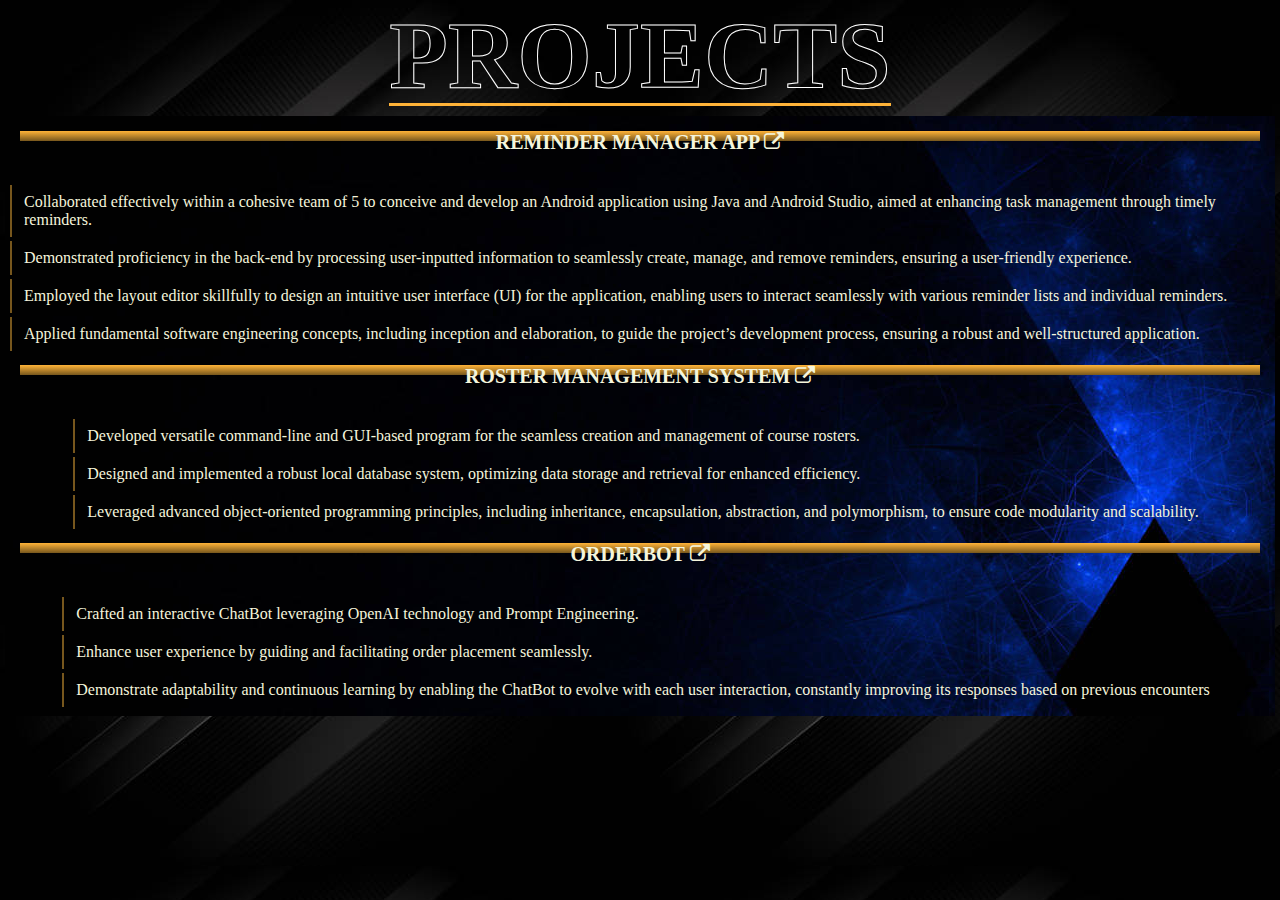
==== projects.html @ c7434fac "Files Updated" ====
<!DOCTYPE html>
<html lang="en">
<head>
    <meta charset="UTF-8">
    <meta name="viewport" content="width=device-width, initial-scale=1.0">
    <link rel="stylesheet" href = "./styles.css">
    <link rel="stylesheet" href="https://cdnjs.cloudflare.com/ajax/libs/font-awesome/4.7.0/css/font-awesome.min.css">
    <title>Projects</title>
</head>
<body>
    <div class="Header">
        <div class="container">
            <div class="Title">
            <h1>Projects<div class="Title__highlight"></div></h1>
            <div class="Title__underline"></div>
            <div aria-hidden class="Title__filled">Projects</div>
            </div>
        </div>
    </div>
    <div class="Projects">
        <ul class="ProjectList">
            <li>
                <div class="ProjectHeader">
                    <span class="ProjectName">REMINDER MANAGER APP <a href="https://github.com/sharadpatel11/ReminderManager" target="_blank"><i class="fa fa-external-link" style="font-size:20px"></i></a></span>
                </div>
                <div class="ProjectInfo">
                    <div class="list">
                        <ul>
                            <li><span>Collaborated effectively within a cohesive team of 5 to conceive and develop an Android application using Java and Android Studio, aimed at enhancing task management through timely reminders.</span></li>
                            <li><span>Demonstrated proficiency in the back-end by processing user-inputted information to seamlessly create, manage, and remove reminders, ensuring a user-friendly experience.</span></li>
                            <li><span>Employed the layout editor skillfully to design an intuitive user interface (UI) for the application, enabling users to interact seamlessly with various reminder lists and individual reminders.</span></li>
                            <li><span>Applied fundamental software engineering concepts, including inception and elaboration, to guide the project’s development process, ensuring a robust and well-structured application.</span></li>
                        </ul>
                      </div>
                </div>
            </li>
            <li>
                <div class="ProjectHeader">
                    <span class="ProjectName">ROSTER MANAGEMENT SYSTEM <a href="https://github.com/sharadpatel11/Roster-Management" target="_blank"><i class="fa fa-external-link" style="font-size:20px"></i></a></span>
                </div>
                <div class="ProjectInfo">
                    <div class="list">
                        <ul>
                          <li><span>Developed versatile command-line and GUI-based program for the seamless creation and management of course rosters.</span></li>
                          <li><span>Designed and implemented a robust local database system, optimizing data storage and retrieval for enhanced efficiency.</span></li>
                          <li><span>Leveraged advanced object-oriented programming principles, including inheritance, encapsulation, abstraction, and polymorphism, to ensure code modularity and scalability.</span></li>
                        </ul>
                      </div>
                </div>
            </li>
            <li>
                <div class="ProjectHeader">
                    <span class="ProjectName">ORDERBOT <a href="https://github.com/sharadpatel11/orderBot" target="_blank"><i class="fa fa-external-link" style="font-size:20px"></i></a></span>
                </div>
                <div class="ProjectInfo">
                    <div class="list">
                        <ul>
                          <li><span>Crafted an interactive ChatBot leveraging OpenAI technology and Prompt Engineering.</span></li>
                          <li><span>Enhance user experience by guiding and facilitating order placement seamlessly.</span></li>
                          <li><span>Demonstrate adaptability and continuous learning by enabling the ChatBot to evolve with each user interaction, constantly improving its responses based on previous encounters</span></li>
                        </ul>
                      </div>
                </div>
            </li>
        </ul>
    </div>
</body>
</html>
---- styles.css ----
html{
    background-image: url(Backgrounds/Back1.jpg)
}

::selection{
  color: lightskyblue;
}

@import url('https://fonts.googleapis.com/css2?family=Bebas+Neue&display=swap');

.ProjectName:hover,.ProjectHeading:hover{
    background-size: 100% 100%;
    background-position: 0% 100%;
    transition: background-position .7s, background-size .5s ease-in-out;
}

.Introduction {
    color: #ffffffe6;
    text-align: center;
    margin: 20px;
    padding: 2%;
}

h1 {
    font-weight: 900;
    font-size: 30pt;
    font-family: sans-serif, 'Segoe UI', Tahoma, Geneva, Verdana;
    border: 2px solid #ffffffbf;
    padding: 5px;
    margin: 10px;
}

p{
    font-size: 12pt;
    font-weight: 800;
    font-family:'Lucida Sans', 'Lucida Sans Regular', 'Lucida Grande', 'Lucida Sans Unicode', Geneva, Verdana, sans-serif;
    text-align: justify;
    padding: 5px;
}

.AboutList{
    font-size: 1.2rem;
    font-weight: 600;
    text-align: left;
    font-family: 'Segoe UI', Tahoma, Geneva, Verdana, sans-serif;
    list-style-type: none;
}

.Projects{
    color: #ffffffe6;
    font-family: 'Segoe UI', Tahoma, Geneva, Verdana, sans-serif;
    padding: 5px;
    margin-bottom: 20px;
}

.ProjectList{
    background-image: url(Backgrounds/Back4.jpg);  
    padding: 5px;
    list-style-type: none;
}

.ProjectHeadingDiv {
  text-align: left;
  margin-left: 40px;
}

.ProjectsDiv{
  text-align: center;
}

.ProjectHeading{
    font-family: 'Bebas Neue', cursive;
    font-size: 3em;
    top: 50%;
    left: 50%;
    transform: translate(-50%,-50%);
    background-image: linear-gradient(#ffb338, #77571d); 
    background-size: 100% 10px;
    background-repeat: no-repeat;
    background-position: 0% 100%;
    transition: background-size .7s, background-position .5s ease-in-out;
}

.ProjectHeader{
    display: grid;
    grid-template-columns: 1fr;
    grid-template-rows: 40px;
    font-family: 'Bebas Neue', cursive;
    font-weight: 900;
    font-size: 20px;
    text-align: left;
    padding: 10px;
}

.ProjectName{
    color: beige;
    text-align: center;
    font-family: 'Bebas Neue', cursive;
    font-size: 20px;
    top: 50%;
    left: 50%;
    background-image: linear-gradient(#ffb338, #77571d); 
    background-size:  100% 10px;
    background-repeat: no-repeat;
    background-position: 100% 0%;
    transition: background-size .7s, background-position .1s ease-in-out;
}

.ProjectName a{
    text-decoration: none;
    color: beige;
}

@import url('https://unpkg.com/css.gg@2.0.0/icons/css/link.css');

.ProjectLinks{
    left: 20px;
    color: white;
}

.Socials{
    padding: 1px;
    color: white;
    background-image: url(Backgrounds/Foot2.jpg);
    font-family: 'Segoe UI', Tahoma, Geneva, Verdana, sans-serif;
    text-align: center;
}

.Socials a[href]{
    color: bisque;
    text-decoration: none;
}

.Skills span{
  font-family: 'Bebas Neue', cursive;
  font-size: 20px;
  font-weight: 600;
}

/* Intro Paragraph  */

:root {
    --color-primary: hsl(37 , 100% , 61%);
    --color-secondary: hsl(37, 100% , 61%);
    --text: hsl(37, 100% , 61%);
}

.Introduction p::selection {
    background-color: var(--color-primary);
    color: var(--background);
    -webkit-text-fill-color: var(--background);
}

* {
    box-sizing: border-box;
}

body .Introduction p{
    display: grid;
    gap: 4vh;
    font-size: 1.4rem;
    font-family: 'Bebas Neue', cursive;
    line-height: 1.5;
    background-color: var(--background);
    color: var(--text);
}

blockquote {
    border-left: 5px solid;
    margin-left: 0;
    padding: 1rem 0 1rem 2rem;
    font-size: 2rem;
}

.About {
    font-family: 'Bebas Neue', cursive;
    -webkit-background-clip: text;
    -webkit-text-fill-color: transparent;
    background-image: linear-gradient(
      35deg,
      var(--color-primary),
      var(--color-secondary)
    );

    p {
      margin: 0;
    }
}

.AboutHeading{
    text-align: left;
    font-size: 25px;
    font-weight: 800;
    font-family: 'Bebas Neue', cursive;;
    color: #ffb338;
    margin-top: 32px;
}

.ProjectDescription{
    border-left: 5px solid;
    margin-left: 0;
    padding: 1rem 0 1rem 2rem;
    font-size: 1rem;
    font-weight: 600;
    font-family: 'Bebas Neue', cursive;
    -webkit-background-clip: text;
    -webkit-text-fill-color: transparent;
    background-image: linear-gradient(
      35deg,
      var(--color-primary),
      var(--color-secondary)
    );

    p {
      margin: 0;
    }
}

.ProjectDescription li{
    text-align: left;
}

@import url("https://fonts.googleapis.com/css2?family=Poppins:wght@200;300;400;500;600;700;800;900&display=swap");
* {
    margin: 0;
    padding: 0;
    box-sizing: border-box;
    font-family: 'Bebas Neue', cursive;
}

.ProjectInfo{
    display: flex;
    justify-content: center;
    align-items: center;
    min-height: 1vh;
}

.list {
    position: relative;
}

.list ul {
    position: relative;
}

.list ul li {
    position: relative;
    left: 0;
    color: beige;
    list-style: none;
    margin: 4px 0;
    border-left: 2px solid #77571d;
    transition: 0.5s;
    cursor: pointer;
}

.list ul li:hover {
    left: 10px;
}

.list ul li span {
    position: relative;
    padding: 8px;
    padding-left: 12px;
    display: inline-block;
    z-index: 1;
    transition: 0.5s;
}

.list ul li:hover span {
    color: #ffb338;
}

.list ul li:before {
    content: "";
    position: absolute;
    width: 100%;
    height: 100%;
    background: #77571d;
    transform: scaleX(0);
    transform-origin: left;
    transition: 0.5s;
}

.list ul li:hover:before {
    transform: scaleX(1);
}

/* Header CSS */

@import url("https://fonts.googleapis.com/css?family=Catamaran:900&display=swap");

.Header {
  display: flex;
  height: 100%;
}

.container {
  margin: auto;
}

.Title {
  font-family: 'Bebas Neue', cursive;
  color: white;
  cursor: pointer;
  position: relative;
}

.Title h1 {
  position: relative;
  margin: 0;
  padding: 0;
  overflow: hidden;
  text-transform: uppercase;
  font-size: 6em;
  font-family: 'Bebas Neue', cursive;
  -webkit-text-stroke: 1px white;
  -webkit-text-fill-color: rgba(255, 255, 255, 0);
  border: none;
}
.Title__underline {
  position: absolute;
  width: 100%;
  left: 0;
  bottom: 0.3em;
  height: 3px;
  background-color: #ffb338;
  z-index: 5;
  transition: transform 580ms cubic-bezier(0.2, 0.1, 0.15, 1.32);
}
.Title__highlight {
  position: absolute;
  width: 100%;
  bottom: -50;
  left: 0;
  height: 50px;
  background-color: #f4b550;
  z-index: -1;
  transition: transform 400ms ease;
}
.Title__filled {
  position: absolute;
  margin: 0;
  padding: 0;
  text-transform: uppercase;
  font-size: 6em;
  top: 0;
  -webkit-clip-path: polygon(0% 100%, 0% 99%, 100% 99%, 100% 100%);
          clip-path: polygon(0% 100%, 0% 99%, 100% 99%, 100% 100%);
  transition: -webkit-clip-path 600ms cubic-bezier(0.2, 0.1, 0.15, 1.32);
  transition: clip-path 600ms cubic-bezier(0.2, 0.1, 0.15, 1.32);
  transition: clip-path 600ms cubic-bezier(0.2, 0.1, 0.15, 1.32), -webkit-clip-path 600ms cubic-bezier(0.2, 0.1, 0.15, 1.32);
}
.Title:hover .Title__filled {
  -webkit-clip-path: polygon(0% 100%, 0% 0%, 100% 0%, 100% 100%);
          clip-path: polygon(0% 100%, 0% 0%, 100% 0%, 100% 100%);
}
.Title:hover .Title__underline {
  transform: translateY(-9em);
}
.Title:hover .Title__highlight {
  transform: translateY(-2.2em);
}
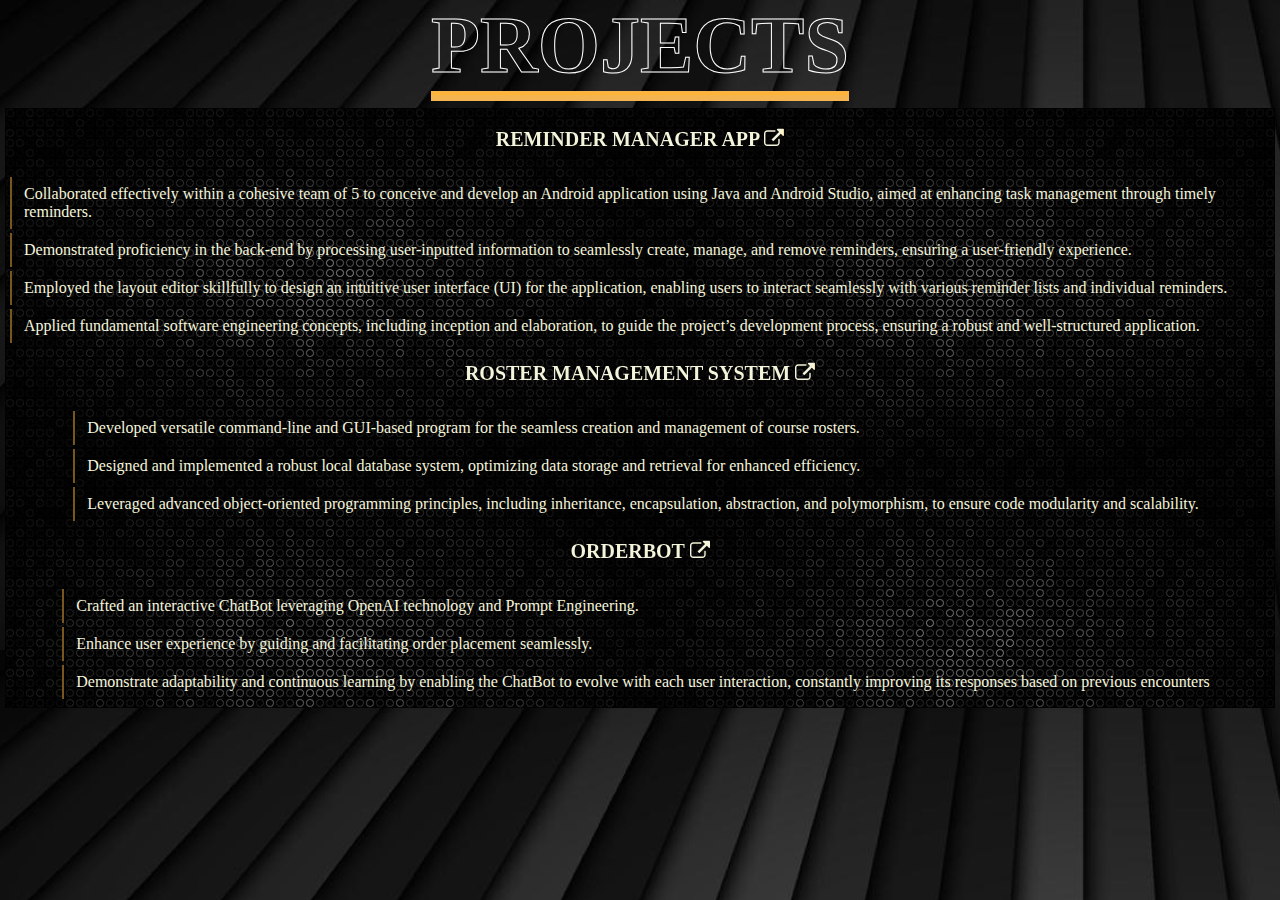
==== commit cc561a3f: "Files Updated" ====
--- a/projects.html
+++ b/projects.html
@@ -8,8 +8,8 @@
     <title>Projects</title>
 </head>
 <body>
-    <div class="Header">
-        <div class="container">
+    <div class="ProjectH" style="padding-bottom: 2px;">
+        <div class="container" style="font-size: 20px;">
             <div class="Title">
             <h1>Projects<div class="Title__highlight"></div></h1>
             <div class="Title__underline"></div>
@@ -21,7 +21,7 @@
         <ul class="ProjectList">
             <li>
                 <div class="ProjectHeader">
-                    <span class="ProjectName">REMINDER MANAGER APP <a href="https://github.com/sharadpatel11/ReminderManager" target="_blank"><i class="fa fa-external-link" style="font-size:20px"></i></a></span>
+                    <span><a href="https://github.com/sharadpatel11/ReminderManager" target="_blank">REMINDER MANAGER APP <i class="fa fa-external-link" style="font-size:20px"></i></a></span>
                 </div>
                 <div class="ProjectInfo">
                     <div class="list">
@@ -36,7 +36,7 @@
             </li>
             <li>
                 <div class="ProjectHeader">
-                    <span class="ProjectName">ROSTER MANAGEMENT SYSTEM <a href="https://github.com/sharadpatel11/Roster-Management" target="_blank"><i class="fa fa-external-link" style="font-size:20px"></i></a></span>
+                    <span><a href="https://github.com/sharadpatel11/Roster-Management" target="_blank">ROSTER MANAGEMENT SYSTEM <i class="fa fa-external-link" style="font-size:20px"></i></a></span>
                 </div>
                 <div class="ProjectInfo">
                     <div class="list">
@@ -50,7 +50,7 @@
             </li>
             <li>
                 <div class="ProjectHeader">
-                    <span class="ProjectName">ORDERBOT <a href="https://github.com/sharadpatel11/orderBot" target="_blank"><i class="fa fa-external-link" style="font-size:20px"></i></a></span>
+                    <span><a href="https://github.com/sharadpatel11/orderBot" target="_blank">ORDERBOT <i class="fa fa-external-link" style="font-size:20px"></i></a></span>
                 </div>
                 <div class="ProjectInfo">
                     <div class="list">
--- a/styles.css
+++ b/styles.css
@@ -1,33 +1,22 @@
 html{
-    background-image: url(Backgrounds/Back1.jpg)
+  background-image: url(Backgrounds/Back7New.jpg);
 }
 
 ::selection{
   color: lightskyblue;
 }
 
-@import url('https://fonts.googleapis.com/css2?family=Bebas+Neue&display=swap');
-
-.ProjectName:hover,.ProjectHeading:hover{
-    background-size: 100% 100%;
-    background-position: 0% 100%;
-    transition: background-position .7s, background-size .5s ease-in-out;
+.Welcome{
+  color: #ffb338;
+  text-align: center;
 }
 
 .Introduction {
-    color: #ffffffe6;
-    text-align: center;
-    margin: 20px;
-    padding: 2%;
-}
-
-h1 {
-    font-weight: 900;
-    font-size: 30pt;
-    font-family: sans-serif, 'Segoe UI', Tahoma, Geneva, Verdana;
-    border: 2px solid #ffffffbf;
-    padding: 5px;
-    margin: 10px;
+  color: #ffffffe6;
+  text-align: center;
+  margin-bottom: 0px;
+  padding: 2%;
+  grid: 1fr 1fr;
 }
 
 p{
@@ -54,31 +43,9 @@
 }
 
 .ProjectList{
-    background-image: url(Backgrounds/Back4.jpg);  
+    background-image: url(Backgrounds/Back5.jpg);  
     padding: 5px;
     list-style-type: none;
-}
-
-.ProjectHeadingDiv {
-  text-align: left;
-  margin-left: 40px;
-}
-
-.ProjectsDiv{
-  text-align: center;
-}
-
-.ProjectHeading{
-    font-family: 'Bebas Neue', cursive;
-    font-size: 3em;
-    top: 50%;
-    left: 50%;
-    transform: translate(-50%,-50%);
-    background-image: linear-gradient(#ffb338, #77571d); 
-    background-size: 100% 10px;
-    background-repeat: no-repeat;
-    background-position: 0% 100%;
-    transition: background-size .7s, background-position .5s ease-in-out;
 }
 
 .ProjectHeader{
@@ -108,20 +75,16 @@
 
 .ProjectName a{
     text-decoration: none;
-    color: beige;
-}
+    color: #ffb338;
+}
+
+/* Socials CSS */
 
 @import url('https://unpkg.com/css.gg@2.0.0/icons/css/link.css');
-
-.ProjectLinks{
-    left: 20px;
-    color: white;
-}
 
 .Socials{
     padding: 1px;
     color: white;
-    background-image: url(Backgrounds/Foot2.jpg);
     font-family: 'Segoe UI', Tahoma, Geneva, Verdana, sans-serif;
     text-align: center;
 }
@@ -137,7 +100,7 @@
   font-weight: 600;
 }
 
-/* Intro Paragraph  */
+/* Intro Paragraph and About CSS */
 
 :root {
     --color-primary: hsl(37 , 100% , 61%);
@@ -181,7 +144,6 @@
       var(--color-primary),
       var(--color-secondary)
     );
-
     p {
       margin: 0;
     }
@@ -195,6 +157,8 @@
     color: #ffb338;
     margin-top: 32px;
 }
+
+/* Project Description CSS */
 
 .ProjectDescription{
     border-left: 5px solid;
@@ -291,6 +255,12 @@
 @import url("https://fonts.googleapis.com/css?family=Catamaran:900&display=swap");
 
 .Header {
+  display: grid;
+  grid-template-columns: 1fr 1fr;
+  height: 100%;
+}
+
+.ProjectH{
   display: flex;
   height: 100%;
 }
@@ -312,7 +282,7 @@
   padding: 0;
   overflow: hidden;
   text-transform: uppercase;
-  font-size: 6em;
+  font-size: 4em;
   font-family: 'Bebas Neue', cursive;
   -webkit-text-stroke: 1px white;
   -webkit-text-fill-color: rgba(255, 255, 255, 0);
@@ -329,21 +299,23 @@
   transition: transform 580ms cubic-bezier(0.2, 0.1, 0.15, 1.32);
 }
 .Title__highlight {
-  position: absolute;
+  position: relative;
   width: 100%;
   bottom: -50;
   left: 0;
-  height: 50px;
+  height: 10px;
   background-color: #f4b550;
   z-index: -1;
   transition: transform 400ms ease;
 }
 .Title__filled {
   position: absolute;
+  text-align: center;
   margin: 0;
   padding: 0;
+  border: none;
   text-transform: uppercase;
-  font-size: 6em;
+  font-size: 4em;
   top: 0;
   -webkit-clip-path: polygon(0% 100%, 0% 99%, 100% 99%, 100% 100%);
           clip-path: polygon(0% 100%, 0% 99%, 100% 99%, 100% 100%);
@@ -360,4 +332,165 @@
 }
 .Title:hover .Title__highlight {
   transform: translateY(-2.2em);
+}
+
+.AboutAndProject {
+    display: grid;
+    grid-template-columns: 1fr .25fr;
+}
+
+.AboutHeader{
+  margin-left: 30px;
+}
+
+/* Project Header Box */
+.with-drop-shadow {
+  filter: drop-shadow(
+    1px 2px 4px hsl(34, 76%, 46%)
+  );
+}
+
+.box {
+  width: 200px;
+  height: 200px;
+  font-size: 30px;
+  background-image: url(./Backgrounds/Back7.avif);
+  border-radius: 8px;
+  display: flex;
+  justify-content: center;
+  align-items: center;
+  margin-right: 35px;
+}
+
+.box a{
+  font-weight: 600;
+  background-image: linear-gradient(
+    to right,
+    #ff9d00,
+    #f7b733 50%,
+    beige 50%
+  );
+  background-size: 200% 100%;
+  background-position: -100%;
+  display: inline-block;
+  padding: 5px 0;
+  position: relative;
+  -webkit-background-clip: text;
+  -webkit-text-fill-color: transparent;
+  transition: all 0.3s ease-in-out;
+}
+
+.box a:before {
+  content: '';
+  background: #f4b550;
+  display: block;
+  position: absolute;
+  bottom: -3px;
+  left: 0;
+  width: 0;
+  height: 3px;
+  transition: all 0.3s ease-in-out;
+}
+
+.box a:hover {
+ background-position: 0;
+}
+
+.box a:hover::before {
+  width:100%;
+}
+
+.ProjectBox {
+  display: flex;
+  justify-content: center;
+  align-items: center;
+  gap: 0px;
+  height: 45vh;
+}
+
+.ProjectHeader span{
+  text-align: center;
+}
+
+.ProjectHeader a{
+  font-weight: 600;
+  background-image: linear-gradient(
+    to right,
+    #ff9d00,
+    #f7b733 50%,
+    beige 50%
+  );
+  background-size: 200% 100%;
+  background-position: -100%;
+  display: inline-block;
+  padding: 5px 0;
+  position: relative;
+  -webkit-background-clip: text;
+  -webkit-text-fill-color: transparent;
+  transition: all 0.3s ease-in-out;
+}
+
+.ProjectHeader a:before {
+  content: '';
+  background: #f4b550;
+  display: block;
+  position: absolute;
+  bottom: -3px;
+  left: 0;
+  width: 0;
+  height: 3px;
+  transition: all 0.3s ease-in-out;
+}
+
+.ProjectHeader a:hover {
+ background-position: 0;
+}
+
+.ProjectHeader a:hover::before {
+  width:100%;
+}
+
+/* Welcome CSS */
+
+.WelcomeDiv{
+  text-align: center;
+}
+
+.Welcome{
+  font-size: 40px;
+  font-weight: 600;
+  background-image: linear-gradient(
+    to right,
+    #ff9d00,
+    #f7b733 50%,
+    beige 50%
+  );
+  background-size: 200% 100%;
+  background-position: -100%;
+  display: inline-block;
+  padding: 5px 0;
+  position: relative;
+  -webkit-background-clip: text;
+  -webkit-text-fill-color: transparent;
+  transition: all 0.3s ease-in-out;
+}
+
+.Welcome:before {
+  content: '';
+  background: #f4b550;
+  display: block;
+  position: absolute;
+  bottom: -3px;
+  left: 0;
+  width: 0;
+  height: 3px;
+  transition: all 0.3s ease-in-out;
+}
+
+.Welcome:hover {
+ background-position: 0;
+}
+
+.Welcome:hover::before {
+  width:100%;
 }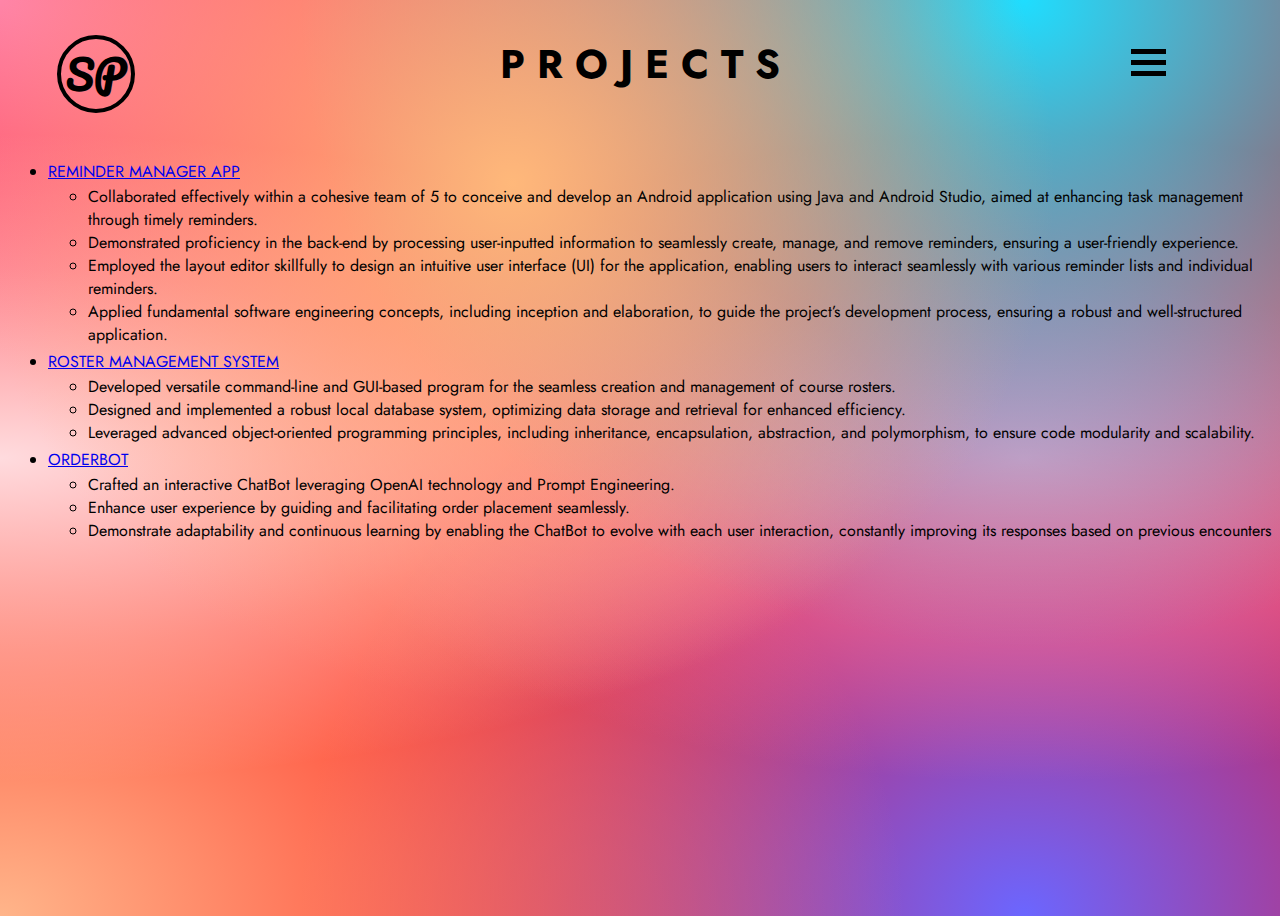
==== commit 5ba92cb7: "Files Updated" ====
--- a/projects.html
+++ b/projects.html
@@ -3,17 +3,40 @@
 <head>
     <meta charset="UTF-8">
     <meta name="viewport" content="width=device-width, initial-scale=1.0">
-    <link rel="stylesheet" href = "./styles.css">
-    <link rel="stylesheet" href="https://cdnjs.cloudflare.com/ajax/libs/font-awesome/4.7.0/css/font-awesome.min.css">
+    <link rel="stylesheet" href="./styles.css">
+    <link rel="stylesheet" href="https://fonts.googleapis.com/css?family=Jost">
+    <link rel="stylesheet" href="https://fonts.googleapis.com/css?family=Pacifico">
     <title>Projects</title>
 </head>
 <body>
-    <div class="ProjectH" style="padding-bottom: 2px;">
-        <div class="container" style="font-size: 20px;">
-            <div class="Title">
-            <h1>Projects<div class="Title__highlight"></div></h1>
-            <div class="Title__underline"></div>
-            <div aria-hidden class="Title__filled">Projects</div>
+    <div id="header">
+        <div id="logo">
+            <h1>SP</h1>
+        </div>
+        <div id="welcome">
+            <h1>
+                <span style="--i:1">P</span>
+                <span style="--i:2">R</span>
+                <span style="--i:3">O</span>
+                <span style="--i:4">J</span>
+                <span style="--i:5">E</span>
+                <span style="--i:6">C</span>
+                <span style="--i:7">T</span>
+                <span style="--i:8">S</span>
+            </h1>
+        </div>
+        <div id="socialsDiv">
+            <span>
+                <div id="socials">
+                        <div></div>
+                        <div></div>
+                        <div></div>
+                </div>
+            </span>
+            <div id="content">
+                <div><a href="https://www.linkedin.com/in/sharad-patel-58518b176/" target="_blank">LinkedIn</a></div>
+                <div><a href="https://github.com/sharadpatel11" target="_blank">GitHub</a></div>
+                <div><a href="https://www.instagram.com/sharad_patel11/" target="_blank">Instagram</a></div>
             </div>
         </div>
     </div>
--- a/styles.css
+++ b/styles.css
@@ -1,496 +1,316 @@
-html{
-  background-image: url(Backgrounds/Back7New.jpg);
-}
-
-::selection{
-  color: lightskyblue;
-}
-
-.Welcome{
-  color: #ffb338;
-  text-align: center;
-}
-
-.Introduction {
-  color: #ffffffe6;
-  text-align: center;
-  margin-bottom: 0px;
-  padding: 2%;
-  grid: 1fr 1fr;
-}
-
-p{
-    font-size: 12pt;
-    font-weight: 800;
-    font-family:'Lucida Sans', 'Lucida Sans Regular', 'Lucida Grande', 'Lucida Sans Unicode', Geneva, Verdana, sans-serif;
+body{
+    max-width: 100%;
+    font-family: 'jost', serif;
+    min-height: 100vh;
+    cursor: context-menu;
+    background-color: hsla(0, 100%, 50%, 1);
+    background-image:
+    radial-gradient(at 40% 20%, hsla(28, 100%, 74%, 1) 0px, transparent 50%),
+    radial-gradient(at 80% 0%, hsla(189, 100%, 56%, 1) 0px, transparent 50%),
+    radial-gradient(at 0% 50%, hsla(355, 100%, 93%, 1) 0px, transparent 50%),
+    radial-gradient(at 80% 50%, hsla(340, 100%, 76%, 1) 0px, transparent 50%),
+    radial-gradient(at 0% 100%, hsla(22, 100%, 77%, 1) 0px, transparent 50%),
+    radial-gradient(at 80% 100%, hsla(242, 100%, 70%, 1) 0px, transparent 50%),
+    radial-gradient(at 0% 0%, hsla(343, 100%, 76%, 1) 0px, transparent 50%);
+}
+
+
+#header{
+    max-width: 100%;
+    display: grid;
+    grid-template-columns: .25fr 1fr .25fr;
+    justify-content: center;
+    font-size: 20px;
+}
+
+#logo{
+    width: 175px;
+    min-height: 75px;
+    text-align: center;
+}
+
+#logo h1{
+    display: inline-block;
+    min-width: 70px;
+    min-height: 15px;
+    border: 4px solid black;
+    border-radius: 50%;
+    font-family: 'Pacifico';
+}
+
+#welcome{
+    max-width: 100%;
+    text-align: center;
+    position: relative;
+}
+
+#welcome span {
+    max-width: 100%;
+    position: relative;
+    display: inline-block;
+    font-size: 40px;
+    color: black;
+    text-transform: uppercase;
+    animation: flip 2s infinite;
+    animation-delay: calc(.2s * var(--i))
+}
+ 
+@keyframes flip {
+    0%,80% {
+      transform: rotateY(360deg) 
+    }
+}
+
+#socialsDiv{
+    max-width: 100%;
+    margin-top: 35px;
+    width: 175px;
+}
+
+#socialsDiv {
+    position: relative;
+    display: inline-block;
+}
+  
+#content {
+    display: none;
+    position: absolute;
+    background-color: transparent;
+    min-width: 160px;
+    box-shadow: 0px 8px 16px 0px rgba(0,0,0,0.2);
+    padding: 12px 16px;
+    z-index: 1;
+    text-align: center;
+}
+  
+#socialsDiv:hover #content {
+    display: block;
+}
+
+#content div a{
+    cursor: pointer;
+    text-decoration: none;
+    color: black;
+}
+
+#content div a:before {
+    content: '';
+    background: hsla(242, 100%, 70%, 1);
+    display: block;
+    position: absolute;
+    left: 0;
+    width: 0;
+    height: 3px;
+    transition: all 0.3s ease-in-out;
+}
+  
+#content div a:hover {
+    background-position: 0;
+    font-weight: 600;
+}
+   
+#content div a:hover::before {
+    width:100%;
+}
+
+#socialsDiv span{
+    display: flex;
+    justify-content: center;
+}
+
+#socials div{
+    width: 35px;
+    height: 5px;
+    text-align: center;
+    background-color: black;
+    margin: 6px 0;
+}
+
+#introduction{
+    max-width: 100%;
+    display: grid;
+    grid-template-columns: .4fr .6fr;
+    justify-content: center;
+    margin-top: 60px;    
+}
+
+#name{
+    margin: auto;
+}
+
+#name1{
+    max-width: 100%;
+    text-align: center;
+    font-size: 18px;
+}
+
+#name2{
+    font-size: 45px;
+}
+
+#name2 span::before{
+    transition:all 0ms ease-in;
+}
+
+#name2 span:hover{
+    font-size: 100px;
+}
+
+#introP{
+    margin: 10px;
+    font-size: 23px;
     text-align: justify;
+    animation: fadeIn 2s ease-in-out;
     padding: 5px;
 }
 
-.AboutList{
-    font-size: 1.2rem;
-    font-weight: 600;
-    text-align: left;
-    font-family: 'Segoe UI', Tahoma, Geneva, Verdana, sans-serif;
-    list-style-type: none;
-}
-
-.Projects{
-    color: #ffffffe6;
-    font-family: 'Segoe UI', Tahoma, Geneva, Verdana, sans-serif;
-    padding: 5px;
-    margin-bottom: 20px;
-}
-
-.ProjectList{
-    background-image: url(Backgrounds/Back5.jpg);  
-    padding: 5px;
-    list-style-type: none;
-}
-
-.ProjectHeader{
+#introP:hover{
+    border: 2px solid black;
+    font-weight: 600;
+}
+
+@keyframes fadeIn {
+    0% { opacity: 0; }
+    100% { opacity: 1; }
+}
+
+#about{
+    max-width: 100%;
     display: grid;
-    grid-template-columns: 1fr;
-    grid-template-rows: 40px;
-    font-family: 'Bebas Neue', cursive;
-    font-weight: 900;
-    font-size: 20px;
-    text-align: left;
-    padding: 10px;
-}
-
-.ProjectName{
-    color: beige;
-    text-align: center;
-    font-family: 'Bebas Neue', cursive;
-    font-size: 20px;
-    top: 50%;
-    left: 50%;
-    background-image: linear-gradient(#ffb338, #77571d); 
-    background-size:  100% 10px;
-    background-repeat: no-repeat;
-    background-position: 100% 0%;
-    transition: background-size .7s, background-position .1s ease-in-out;
-}
-
-.ProjectName a{
-    text-decoration: none;
-    color: #ffb338;
-}
-
-/* Socials CSS */
-
-@import url('https://unpkg.com/css.gg@2.0.0/icons/css/link.css');
-
-.Socials{
-    padding: 1px;
-    color: white;
-    font-family: 'Segoe UI', Tahoma, Geneva, Verdana, sans-serif;
-    text-align: center;
-}
-
-.Socials a[href]{
-    color: bisque;
-    text-decoration: none;
-}
-
-.Skills span{
-  font-family: 'Bebas Neue', cursive;
-  font-size: 20px;
-  font-weight: 600;
-}
-
-/* Intro Paragraph and About CSS */
-
-:root {
-    --color-primary: hsl(37 , 100% , 61%);
-    --color-secondary: hsl(37, 100% , 61%);
-    --text: hsl(37, 100% , 61%);
-}
-
-.Introduction p::selection {
-    background-color: var(--color-primary);
-    color: var(--background);
-    -webkit-text-fill-color: var(--background);
-}
-
-* {
-    box-sizing: border-box;
-}
-
-body .Introduction p{
-    display: grid;
-    gap: 4vh;
-    font-size: 1.4rem;
-    font-family: 'Bebas Neue', cursive;
-    line-height: 1.5;
-    background-color: var(--background);
-    color: var(--text);
-}
-
-blockquote {
-    border-left: 5px solid;
-    margin-left: 0;
-    padding: 1rem 0 1rem 2rem;
-    font-size: 2rem;
-}
-
-.About {
-    font-family: 'Bebas Neue', cursive;
+    grid-template-columns: .75fr .25fr;
+    justify-content: center;
+    margin-top: 50px;
+}
+
+#aboutlist{
+    max-width: 100%;
+    font-size: 22px;
+    font-weight: 500;
+}
+
+#project{
+    display: flex;
+    justify-content: center;
+    align-items: center;
+    gap: 0px;
+    height: 25vh;
+    border: 2px solid black;
+}
+
+#project:hover::before{
+    transition: all 2s ease-in-out;
+}
+
+#project:hover{
+    background-image: url("./Photos/Photo1.png");
+}
+
+#project div{
+    background-image: linear-gradient(
+        to right,
+        #ff9d00,
+        #f7b733 50%,
+        black 50%
+    );
+    background-size: 200% 100%;
+    background-position: -100%;
+    display: inline-block;
+    padding: 5px 0;
+    position: relative;
     -webkit-background-clip: text;
     -webkit-text-fill-color: transparent;
-    background-image: linear-gradient(
-      35deg,
-      var(--color-primary),
-      var(--color-secondary)
-    );
-    p {
-      margin: 0;
-    }
-}
-
-.AboutHeading{
-    text-align: left;
+    transition: all 0.3s ease-in-out;
+}
+
+#project a{
+    text-align: center;
+    font-size: 35px;
+    color: black;
+    cursor: pointer;
+    text-decoration: none;
+}
+
+#project a:before {
+    content: '';
+    background: hsla(242, 100%, 70%, 1);
+    display: block;
+    position: absolute;
+    bottom: -3px;
+    left: 0;
+    width: 0;
+    height: 3px;
+    transition: all 0.3s ease-in-out;
+}
+  
+#project a:hover {
+    background-position: 0;
+    font-weight: 600;
+}
+   
+#project a:hover::before {
+    width:100%;
+}
+
+#skills{
+    margin-top: 50px;
+    text-align: center;
+}
+
+#skills div{
+    font-weight: 600;
     font-size: 25px;
-    font-weight: 800;
-    font-family: 'Bebas Neue', cursive;;
-    color: #ffb338;
-    margin-top: 32px;
-}
-
-/* Project Description CSS */
-
-.ProjectDescription{
-    border-left: 5px solid;
-    margin-left: 0;
-    padding: 1rem 0 1rem 2rem;
-    font-size: 1rem;
-    font-weight: 600;
-    font-family: 'Bebas Neue', cursive;
-    -webkit-background-clip: text;
-    -webkit-text-fill-color: transparent;
-    background-image: linear-gradient(
-      35deg,
-      var(--color-primary),
-      var(--color-secondary)
-    );
-
-    p {
-      margin: 0;
-    }
-}
-
-.ProjectDescription li{
-    text-align: left;
-}
-
-@import url("https://fonts.googleapis.com/css2?family=Poppins:wght@200;300;400;500;600;700;800;900&display=swap");
-* {
-    margin: 0;
-    padding: 0;
-    box-sizing: border-box;
-    font-family: 'Bebas Neue', cursive;
-}
-
-.ProjectInfo{
-    display: flex;
-    justify-content: center;
-    align-items: center;
-    min-height: 1vh;
-}
-
-.list {
-    position: relative;
-}
-
-.list ul {
-    position: relative;
-}
-
-.list ul li {
+    margin-bottom: 10px;
+}
+
+#aboutlist {
+    position: relative;
+}
+
+#aboutlist ul {
+    position: relative;
+}
+
+#aboutlist ul li {
     position: relative;
     left: 0;
-    color: beige;
+    margin-right: 20px;
+    color: black;
     list-style: none;
-    margin: 4px 0;
-    border-left: 2px solid #77571d;
+    border-left: 2px solid hsla(242, 100%, 70%, 1);
     transition: 0.5s;
-    cursor: pointer;
-}
-
-.list ul li:hover {
+    cursor: context-menu;
+}
+
+#aboutlist ul li:hover {
     left: 10px;
 }
 
-.list ul li span {
+#aboutlist ul li span {
     position: relative;
     padding: 8px;
     padding-left: 12px;
     display: inline-block;
     z-index: 1;
-    transition: 0.5s;
-}
-
-.list ul li:hover span {
-    color: #ffb338;
-}
-
-.list ul li:before {
+    margin-bottom: 2px;
+}
+
+#aboutlist ul li:hover span {
+    color: black;
+    font-weight: 600;
+    font-size: 22px;
+}
+
+#aboutlist ul li:before {
     content: "";
     position: absolute;
     width: 100%;
     height: 100%;
-    background: #77571d;
+    border-bottom: 2px solid hsla(242, 100%, 70%, 1);
     transform: scaleX(0);
     transform-origin: left;
     transition: 0.5s;
 }
 
-.list ul li:hover:before {
+#aboutlist ul li:hover:before {
     transform: scaleX(1);
 }
-
-/* Header CSS */
-
-@import url("https://fonts.googleapis.com/css?family=Catamaran:900&display=swap");
-
-.Header {
-  display: grid;
-  grid-template-columns: 1fr 1fr;
-  height: 100%;
-}
-
-.ProjectH{
-  display: flex;
-  height: 100%;
-}
-
-.container {
-  margin: auto;
-}
-
-.Title {
-  font-family: 'Bebas Neue', cursive;
-  color: white;
-  cursor: pointer;
-  position: relative;
-}
-
-.Title h1 {
-  position: relative;
-  margin: 0;
-  padding: 0;
-  overflow: hidden;
-  text-transform: uppercase;
-  font-size: 4em;
-  font-family: 'Bebas Neue', cursive;
-  -webkit-text-stroke: 1px white;
-  -webkit-text-fill-color: rgba(255, 255, 255, 0);
-  border: none;
-}
-.Title__underline {
-  position: absolute;
-  width: 100%;
-  left: 0;
-  bottom: 0.3em;
-  height: 3px;
-  background-color: #ffb338;
-  z-index: 5;
-  transition: transform 580ms cubic-bezier(0.2, 0.1, 0.15, 1.32);
-}
-.Title__highlight {
-  position: relative;
-  width: 100%;
-  bottom: -50;
-  left: 0;
-  height: 10px;
-  background-color: #f4b550;
-  z-index: -1;
-  transition: transform 400ms ease;
-}
-.Title__filled {
-  position: absolute;
-  text-align: center;
-  margin: 0;
-  padding: 0;
-  border: none;
-  text-transform: uppercase;
-  font-size: 4em;
-  top: 0;
-  -webkit-clip-path: polygon(0% 100%, 0% 99%, 100% 99%, 100% 100%);
-          clip-path: polygon(0% 100%, 0% 99%, 100% 99%, 100% 100%);
-  transition: -webkit-clip-path 600ms cubic-bezier(0.2, 0.1, 0.15, 1.32);
-  transition: clip-path 600ms cubic-bezier(0.2, 0.1, 0.15, 1.32);
-  transition: clip-path 600ms cubic-bezier(0.2, 0.1, 0.15, 1.32), -webkit-clip-path 600ms cubic-bezier(0.2, 0.1, 0.15, 1.32);
-}
-.Title:hover .Title__filled {
-  -webkit-clip-path: polygon(0% 100%, 0% 0%, 100% 0%, 100% 100%);
-          clip-path: polygon(0% 100%, 0% 0%, 100% 0%, 100% 100%);
-}
-.Title:hover .Title__underline {
-  transform: translateY(-9em);
-}
-.Title:hover .Title__highlight {
-  transform: translateY(-2.2em);
-}
-
-.AboutAndProject {
-    display: grid;
-    grid-template-columns: 1fr .25fr;
-}
-
-.AboutHeader{
-  margin-left: 30px;
-}
-
-/* Project Header Box */
-.with-drop-shadow {
-  filter: drop-shadow(
-    1px 2px 4px hsl(34, 76%, 46%)
-  );
-}
-
-.box {
-  width: 200px;
-  height: 200px;
-  font-size: 30px;
-  background-image: url(./Backgrounds/Back7.avif);
-  border-radius: 8px;
-  display: flex;
-  justify-content: center;
-  align-items: center;
-  margin-right: 35px;
-}
-
-.box a{
-  font-weight: 600;
-  background-image: linear-gradient(
-    to right,
-    #ff9d00,
-    #f7b733 50%,
-    beige 50%
-  );
-  background-size: 200% 100%;
-  background-position: -100%;
-  display: inline-block;
-  padding: 5px 0;
-  position: relative;
-  -webkit-background-clip: text;
-  -webkit-text-fill-color: transparent;
-  transition: all 0.3s ease-in-out;
-}
-
-.box a:before {
-  content: '';
-  background: #f4b550;
-  display: block;
-  position: absolute;
-  bottom: -3px;
-  left: 0;
-  width: 0;
-  height: 3px;
-  transition: all 0.3s ease-in-out;
-}
-
-.box a:hover {
- background-position: 0;
-}
-
-.box a:hover::before {
-  width:100%;
-}
-
-.ProjectBox {
-  display: flex;
-  justify-content: center;
-  align-items: center;
-  gap: 0px;
-  height: 45vh;
-}
-
-.ProjectHeader span{
-  text-align: center;
-}
-
-.ProjectHeader a{
-  font-weight: 600;
-  background-image: linear-gradient(
-    to right,
-    #ff9d00,
-    #f7b733 50%,
-    beige 50%
-  );
-  background-size: 200% 100%;
-  background-position: -100%;
-  display: inline-block;
-  padding: 5px 0;
-  position: relative;
-  -webkit-background-clip: text;
-  -webkit-text-fill-color: transparent;
-  transition: all 0.3s ease-in-out;
-}
-
-.ProjectHeader a:before {
-  content: '';
-  background: #f4b550;
-  display: block;
-  position: absolute;
-  bottom: -3px;
-  left: 0;
-  width: 0;
-  height: 3px;
-  transition: all 0.3s ease-in-out;
-}
-
-.ProjectHeader a:hover {
- background-position: 0;
-}
-
-.ProjectHeader a:hover::before {
-  width:100%;
-}
-
-/* Welcome CSS */
-
-.WelcomeDiv{
-  text-align: center;
-}
-
-.Welcome{
-  font-size: 40px;
-  font-weight: 600;
-  background-image: linear-gradient(
-    to right,
-    #ff9d00,
-    #f7b733 50%,
-    beige 50%
-  );
-  background-size: 200% 100%;
-  background-position: -100%;
-  display: inline-block;
-  padding: 5px 0;
-  position: relative;
-  -webkit-background-clip: text;
-  -webkit-text-fill-color: transparent;
-  transition: all 0.3s ease-in-out;
-}
-
-.Welcome:before {
-  content: '';
-  background: #f4b550;
-  display: block;
-  position: absolute;
-  bottom: -3px;
-  left: 0;
-  width: 0;
-  height: 3px;
-  transition: all 0.3s ease-in-out;
-}
-
-.Welcome:hover {
- background-position: 0;
-}
-
-.Welcome:hover::before {
-  width:100%;
-}